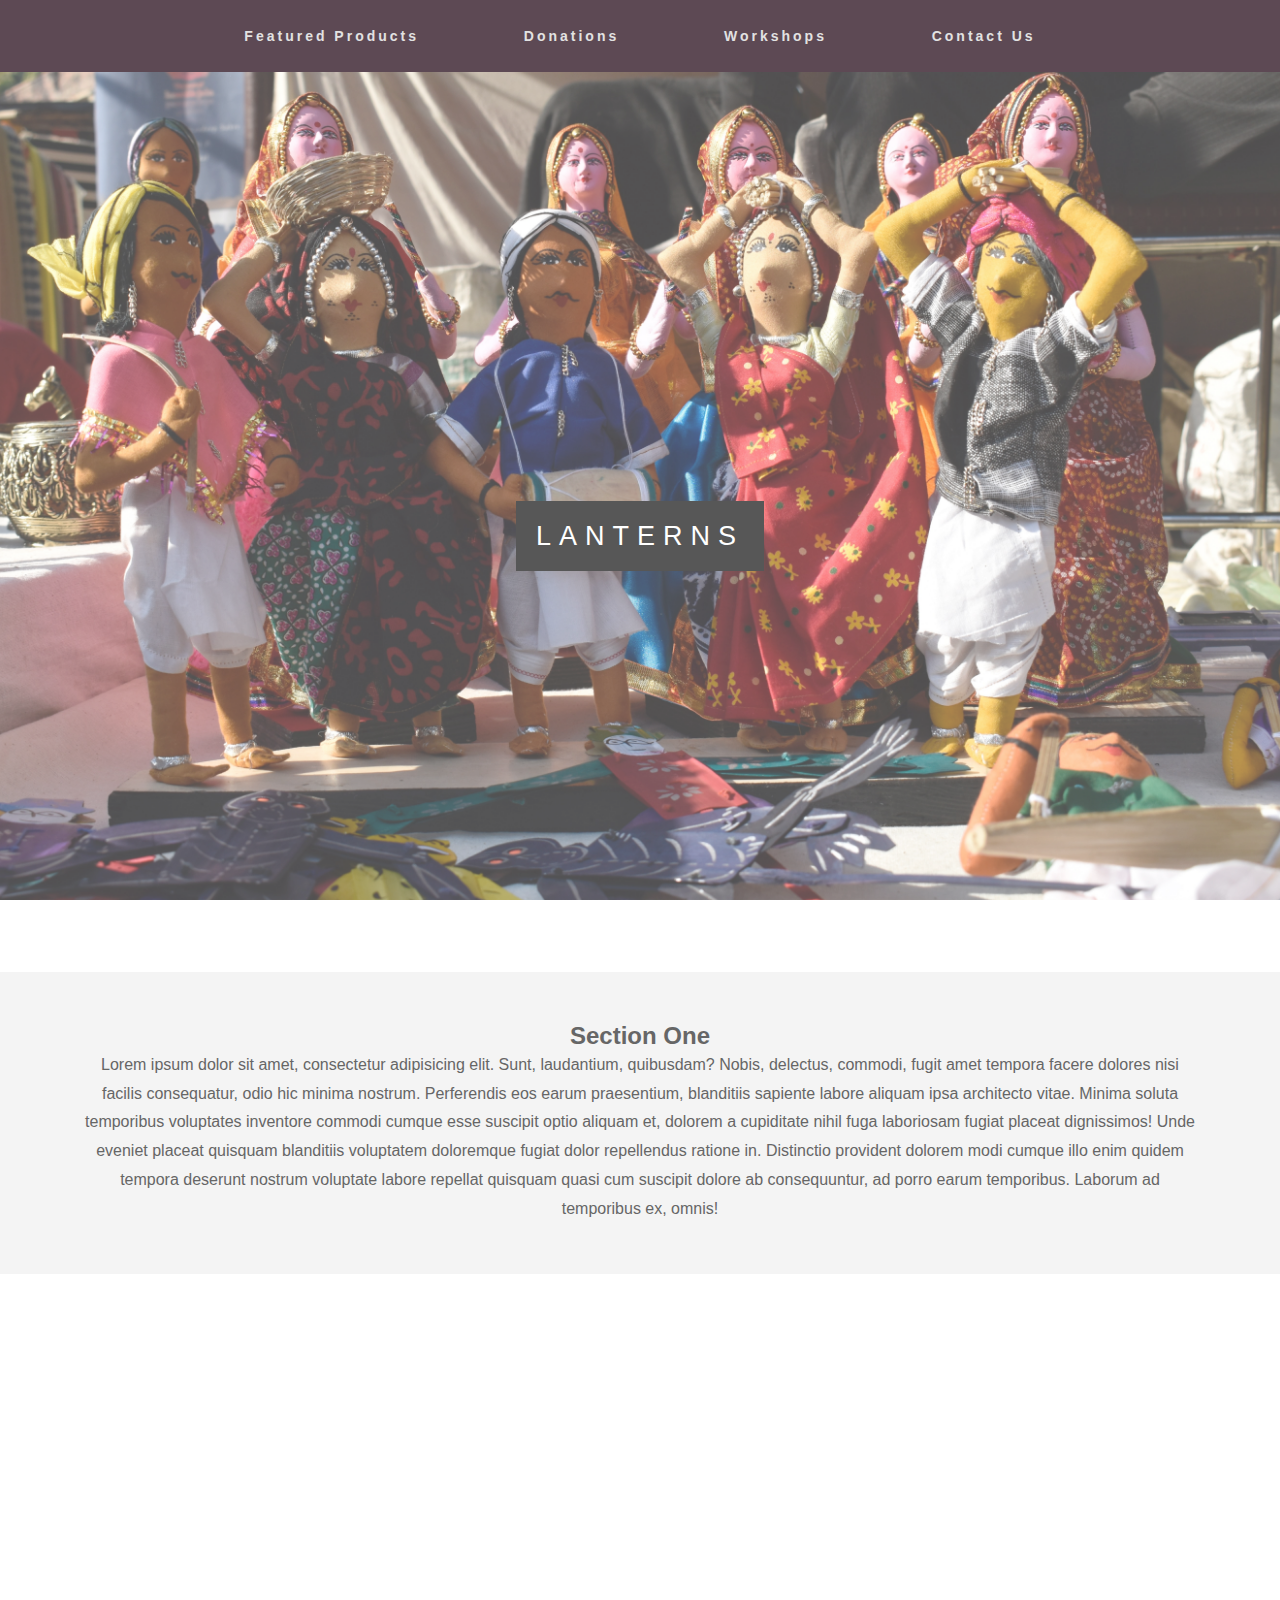
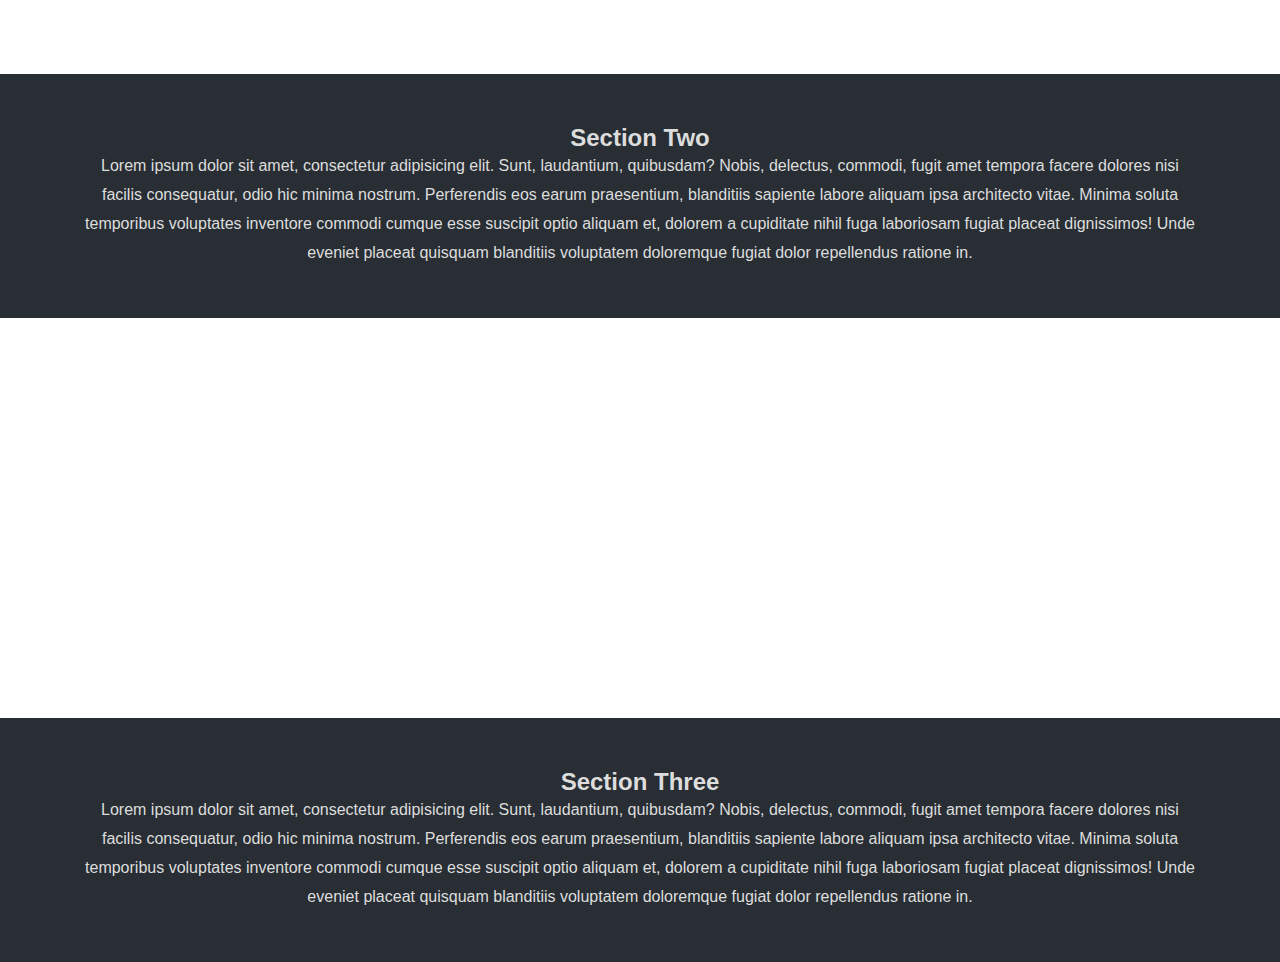
==== index.html @ d67139a0 "Update index.html" ====
<!DOCTYPE html>
<html lang="en">
<head>
  <meta charset="UTF-8">
  <meta name="viewport" content="width=device-width, initial-scale=1.0">
  <meta http-equiv="X-UA-Compatible" content="ie=edge">
  <title>Home Page</title>
  <link rel="stylesheet" href="css/style.css">
</head>
<body>
    <nav>
  
        <ul class="nav-links">
          
            <li>
                <a href="#">Featured Products</a>
            </li>
            <li>
                <a href="#">Donations</a>
            </li>
            <li>
                <a href="#">Workshops</a>
            </li>
            <li>
                <a href="#">Contact Us</a>
            </li>
        </ul>
        <div class="burger">
            <div class="line1"></div>
            <div class="line2"></div>
            <div class="line3"></div>
        </div>
    </nav>
    
    <script src="app.js"></script>
  <div class="pimg1">
    <div class="ptext">
      <span class="border">
        LANTERNS
      </span>
    </div>
  </div>

  <section class="section section-light">
    <h2>Section One</h2>
    <p>
      Lorem ipsum dolor sit amet, consectetur adipisicing elit. Sunt, laudantium, quibusdam? Nobis, delectus, commodi, fugit amet tempora facere dolores nisi facilis consequatur, odio hic minima nostrum. Perferendis eos earum praesentium, blanditiis sapiente labore aliquam ipsa architecto vitae. Minima soluta temporibus voluptates inventore commodi cumque esse suscipit optio aliquam et, dolorem a cupiditate nihil fuga laboriosam fugiat placeat dignissimos! Unde eveniet placeat quisquam blanditiis voluptatem doloremque fugiat dolor repellendus ratione in. Distinctio provident dolorem modi cumque illo enim quidem tempora deserunt nostrum voluptate labore repellat quisquam quasi cum suscipit dolore ab consequuntur, ad porro earum temporibus. Laborum ad temporibus ex, omnis!
    </p>
  </section>

  <div class="pimg2">
  </div>

  <section class="section section-dark">
    <h2>Section Two</h2>
    <p>
      Lorem ipsum dolor sit amet, consectetur adipisicing elit. Sunt, laudantium, quibusdam? Nobis, delectus, commodi, fugit amet tempora facere dolores nisi facilis consequatur, odio hic minima nostrum. Perferendis eos earum praesentium, blanditiis sapiente labore aliquam ipsa architecto vitae. Minima soluta temporibus voluptates inventore commodi cumque esse suscipit optio aliquam et, dolorem a cupiditate nihil fuga laboriosam fugiat placeat dignissimos! Unde eveniet placeat quisquam blanditiis voluptatem doloremque fugiat dolor repellendus ratione in.
    </p>
  </section>

  <div class="pimg3">
  </div>

  <section class="section section-dark">
    <h2>Section Three</h2>
    <p>
      Lorem ipsum dolor sit amet, consectetur adipisicing elit. Sunt, laudantium, quibusdam? Nobis, delectus, commodi, fugit amet tempora facere dolores nisi facilis consequatur, odio hic minima nostrum. Perferendis eos earum praesentium, blanditiis sapiente labore aliquam ipsa architecto vitae. Minima soluta temporibus voluptates inventore commodi cumque esse suscipit optio aliquam et, dolorem a cupiditate nihil fuga laboriosam fugiat placeat dignissimos! Unde eveniet placeat quisquam blanditiis voluptatem doloremque fugiat dolor repellendus ratione in.
    </p>
  </section>

</body>
</html>
---- css/style.css ----
*{
    margin: 0px;
    padding: 0px;
    box-sizing: border-box;
}

::-webkit-scrollbar {
    display: none;
}

body, html{
  height:100%;
  margin:0;
  font-size:16px;
  font-family:"Lato", sans-serif;
  font-weight:400;
  line-height:1.8em;
  color:#666;
}

nav{
    display: flex;
    justify-content: space-around;
    align-items: center;
    min-height: 8vh;
    background-color: #5d4954;
}

.nav-links{
    display: flex;
    justify-content: space-around;
    width: 70%;
}

.nav-links li{
    list-style: none;
}

.nav-links a{
    color: rgb(226, 226, 226);
    text-decoration: none;
    letter-spacing: 3px;
    font-weight: bold;
    font-size: 14px;
}

.burger{
    display: none;
    cursor: pointer;
}

.burger div{
    width: 25px;
    height: 3px;
    background-color: rgb(226, 226, 226);
    margin: 5px;
    transition: all 0.3s ease;
}

@media screen and (max-width: 1024px){
    .nav-links{
        width: 80%;
    }
}

@media screen and (max-width:768px){
    body{
        overflow-x: hidden; 
    }
    
    .nav-links{
        position: absolute;
        right: 0px;
        height: 92vh;
        top: 8vh;
        background-color: #5d4954;
        display: flex;
        flex-direction: column;
        align-items: center;
        width: 50%;
        transform: translateX(100%);
        transition: transform 0.5s ease-in;
    }
    .nav-links li{
        opacity: 0;
    }
    .burger{
        display: block;
    }
}

.nav-active{
    transform: translateX(0%);
}

@keyframes navLinkFade{
    from{
        opacity: 0;
        transform: translateX(50px);
    }
    to{
        opacity: 1;
        transform: translateX(0px);
    }
}

.toggle .line1{
    transform: rotate(-45deg) translate(-5px, 6px);
}

.toggle .line2{
   opacity: 0;
}

.toggle .line3{
    transform: rotate(45deg) translate(-5px, -6px);
}

.pimg1, .pimg2, .pimg3{
  position:relative;
  opacity:0.70;
  background-position:center;
  background-size:cover;
  background-repeat:no-repeat;

  /*
    fixed = parallax
    scroll = normal
  */
  background-attachment:fixed;
}

.pimg1{
  background-image:url('../img/image4.jpg');
  min-height:100%;
}

.pimg2{
  background-image:url('../img/image5.jpg');
  min-height:400px;
}

.pimg3{
  background-image:url('../img/image6.jpg');
  min-height:400px;
}

.section{
  text-align:center;
  padding:50px 80px;
}

.section-light{
  background-color:#f4f4f4;
  color:#666;
}

.section-dark{
  background-color:#282e34;
  color:#ddd;
}

.ptext{
  position:absolute;
  top:50%;
  width:100%;
  text-align:center;
  color:#000;
  font-size:27px;
  letter-spacing:8px;
  text-transform:uppercase;
}

.ptext .border{
  background-color:#111;
  color:#fff;
  padding:20px;
}

.ptext .border.trans{
  background-color:transparent;
}

@media(max-width:568px){
  .pimg1, .pimg2, .pimg3{
    background-attachment:scroll;
  }
}
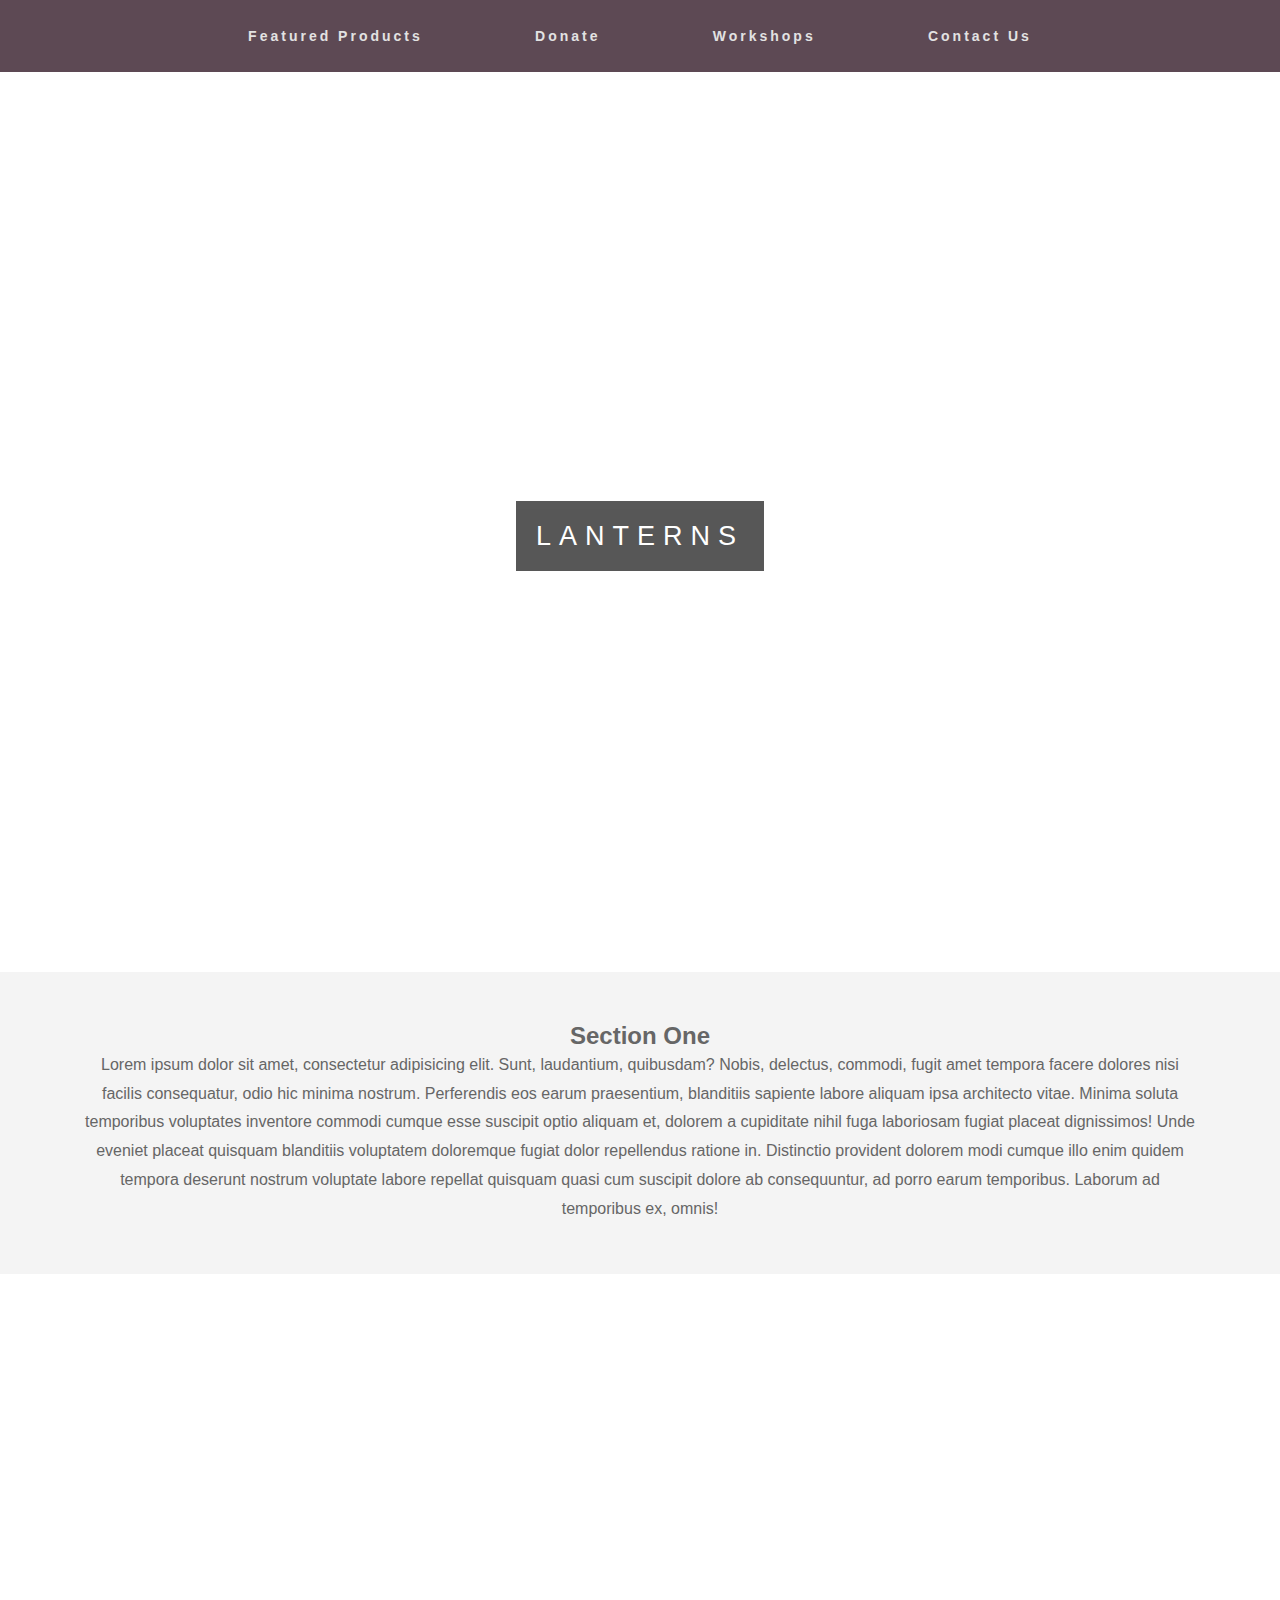
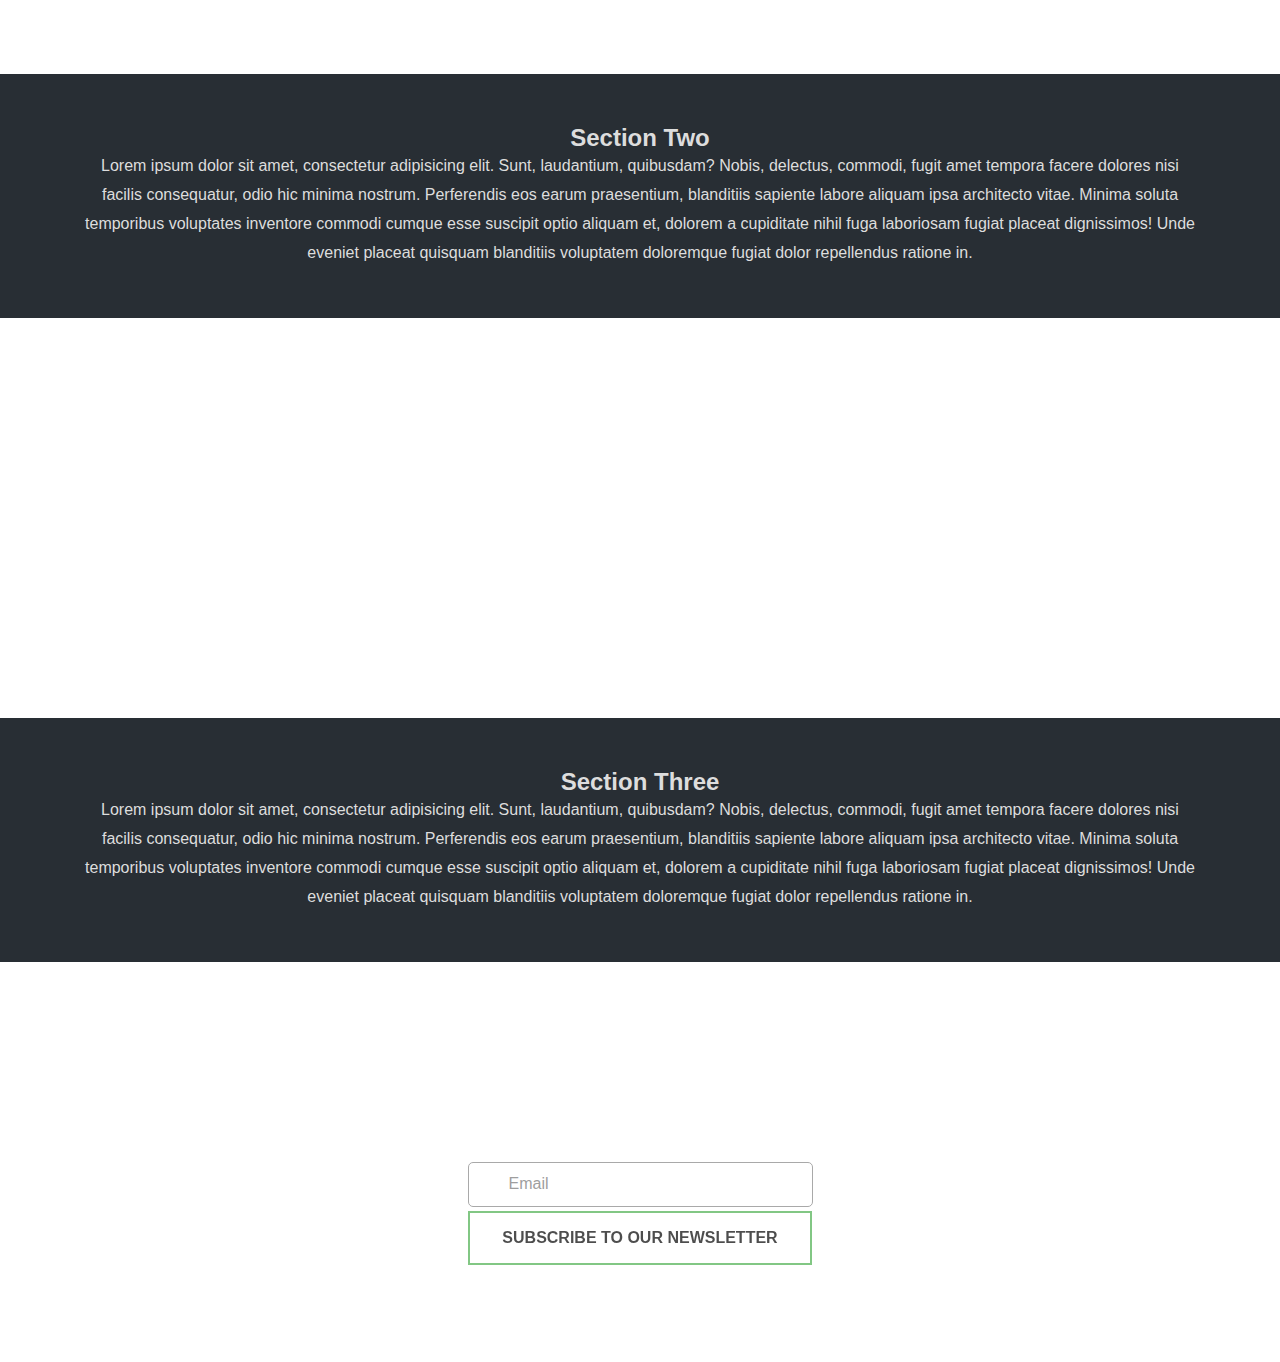
==== commit 3b42e593: "Add files via upload" ====
--- a/index.html
+++ b/index.html
@@ -9,14 +9,14 @@
 </head>
 <body>
     <nav>
-  
+        
         <ul class="nav-links">
-          
+            
             <li>
                 <a href="#">Featured Products</a>
             </li>
             <li>
-                <a href="#">Donations</a>
+                <a href="#">Donate</a>
             </li>
             <li>
                 <a href="#">Workshops</a>
@@ -48,8 +48,7 @@
     </p>
   </section>
 
-  <div class="pimg2">
-  </div>
+  <div class="pimg2"></div>
 
   <section class="section section-dark">
     <h2>Section Two</h2>
@@ -67,6 +66,14 @@
       Lorem ipsum dolor sit amet, consectetur adipisicing elit. Sunt, laudantium, quibusdam? Nobis, delectus, commodi, fugit amet tempora facere dolores nisi facilis consequatur, odio hic minima nostrum. Perferendis eos earum praesentium, blanditiis sapiente labore aliquam ipsa architecto vitae. Minima soluta temporibus voluptates inventore commodi cumque esse suscipit optio aliquam et, dolorem a cupiditate nihil fuga laboriosam fugiat placeat dignissimos! Unde eveniet placeat quisquam blanditiis voluptatem doloremque fugiat dolor repellendus ratione in.
     </p>
   </section>
+    
+    <div class="pimg4">
+    <div class="ptext">
+    <input type="text" class="inputs" placeholder="Email">
+        <br>
+      <button class="button button1">Subscribe to our newsletter</button>
+    </div>
+  </div>
 
 </body>
 </html>
--- a/css/style.css
+++ b/css/style.css
@@ -25,6 +25,7 @@
     min-height: 8vh;
     background-color: #5d4954;
 }
+
 
 .nav-links{
     display: flex;
@@ -82,7 +83,8 @@
         transition: transform 0.5s ease-in;
     }
     .nav-links li{
-        opacity: 0;
+        opacity: 1;
+        background-color: #5d4954;
     }
     .burger{
         display: block;
@@ -116,7 +118,8 @@
     transform: rotate(45deg) translate(-5px, -6px);
 }
 
-.pimg1, .pimg2, .pimg3{
+
+.pimg1, .pimg2, .pimg3, .pimg4{
   position:relative;
   opacity:0.70;
   background-position:center;
@@ -131,17 +134,22 @@
 }
 
 .pimg1{
-  background-image:url('../img/image4.jpg');
+  background-image:url('../img/image1.jpg');
   min-height:100%;
 }
 
 .pimg2{
-  background-image:url('../img/image5.jpg');
+  background-image:url('../img/image4.png');
   min-height:400px;
 }
 
 .pimg3{
-  background-image:url('../img/image6.jpg');
+  background-image:url('../img/image2.jpg');
+  min-height:400px;
+}
+
+.pimg4{
+  background-image:url('../img/image3.jpg');
   min-height:400px;
 }
 
@@ -186,3 +194,78 @@
     background-attachment:scroll;
   }
 }
+
+.button {
+  border: none;
+  color: white;
+  padding: 16px 32px;
+  text-align: center;
+  text-decoration: none;
+  display: inline-block;
+  font-size: 16px;
+  margin: 4px 2px;
+  transition-duration: 0.4s;
+  cursor: pointer;
+}
+
+.button1 {
+  background-color: transparent;
+  color: black;
+  border: 2px solid #4CAF50;
+    font-weight: bold;
+    text-transform: uppercase;
+}
+
+.button1:hover {
+  background-color: #4CAF50;
+  color: white;
+}
+
+input[type=text] {
+    padding: 16px 32px;
+    background-color: white;
+  background-position: 10px 10px;
+  background-repeat: no-repeat;
+  padding-left: 40px;
+ font-size: 16px;
+        
+    -webkit-border-radius: 5px;
+	-moz-border-radius: 5px;
+	border-radius: 5px;
+	border: 1px solid #848484;
+	outline:0;
+	height:45px;
+	width: 345px;
+}
+
+@media screen and (max-width: 481px)
+  {nav{
+      display: flex;
+      justify-content: space-around;
+      align-items: left;
+      min-height: 8vh;
+      background-color: #267e1b;
+  }
+  .nav-links{
+      display: flex;
+      justify-content: space-around;
+      width: 150%;
+  }
+
+  .nav-links li{
+      list-style: none;
+  }
+
+  .nav-links a{
+      color: rgb(226, 226, 226);
+      text-decoration: none;
+      letter-spacing: 1px;
+      font-weight: bold;
+      font-size: 12px;
+  }
+  }
+
+.nav-links.nav-active li{
+  opacity: 1;
+    background-color: #5d4954;
+}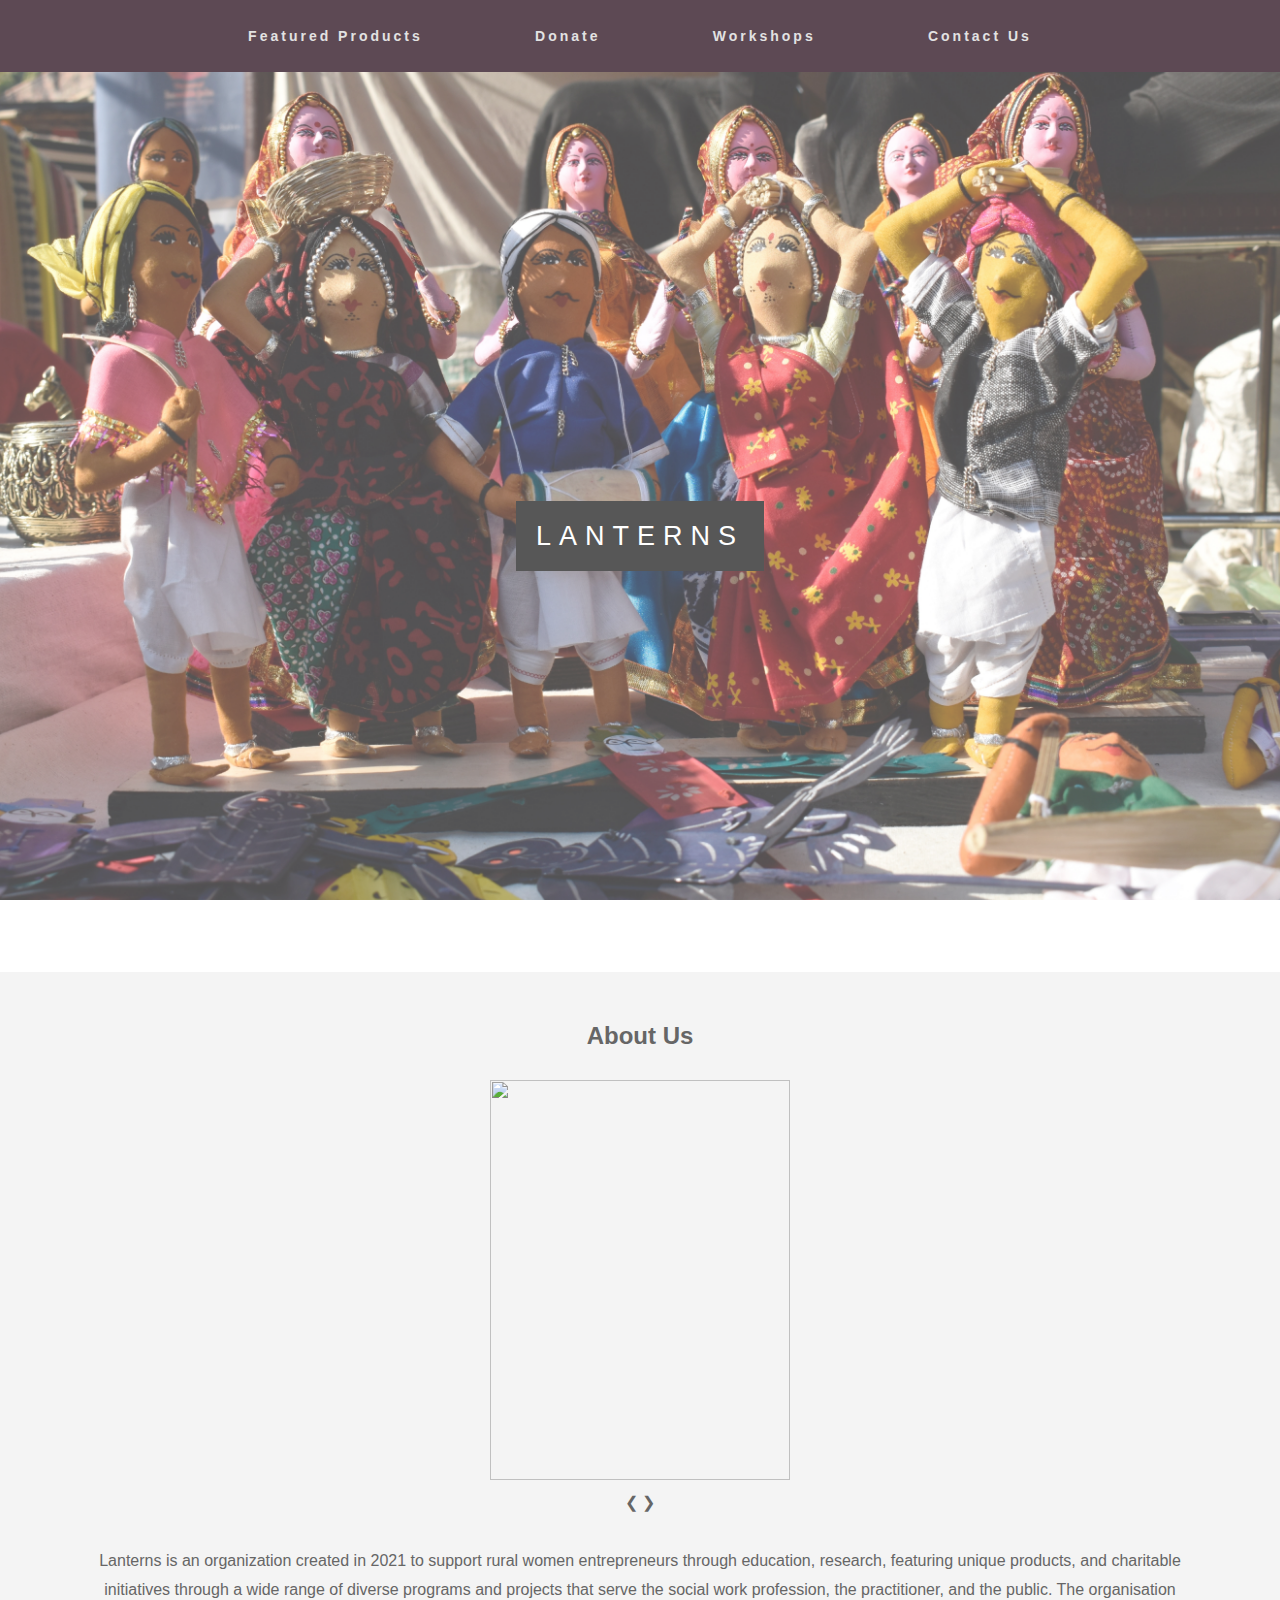
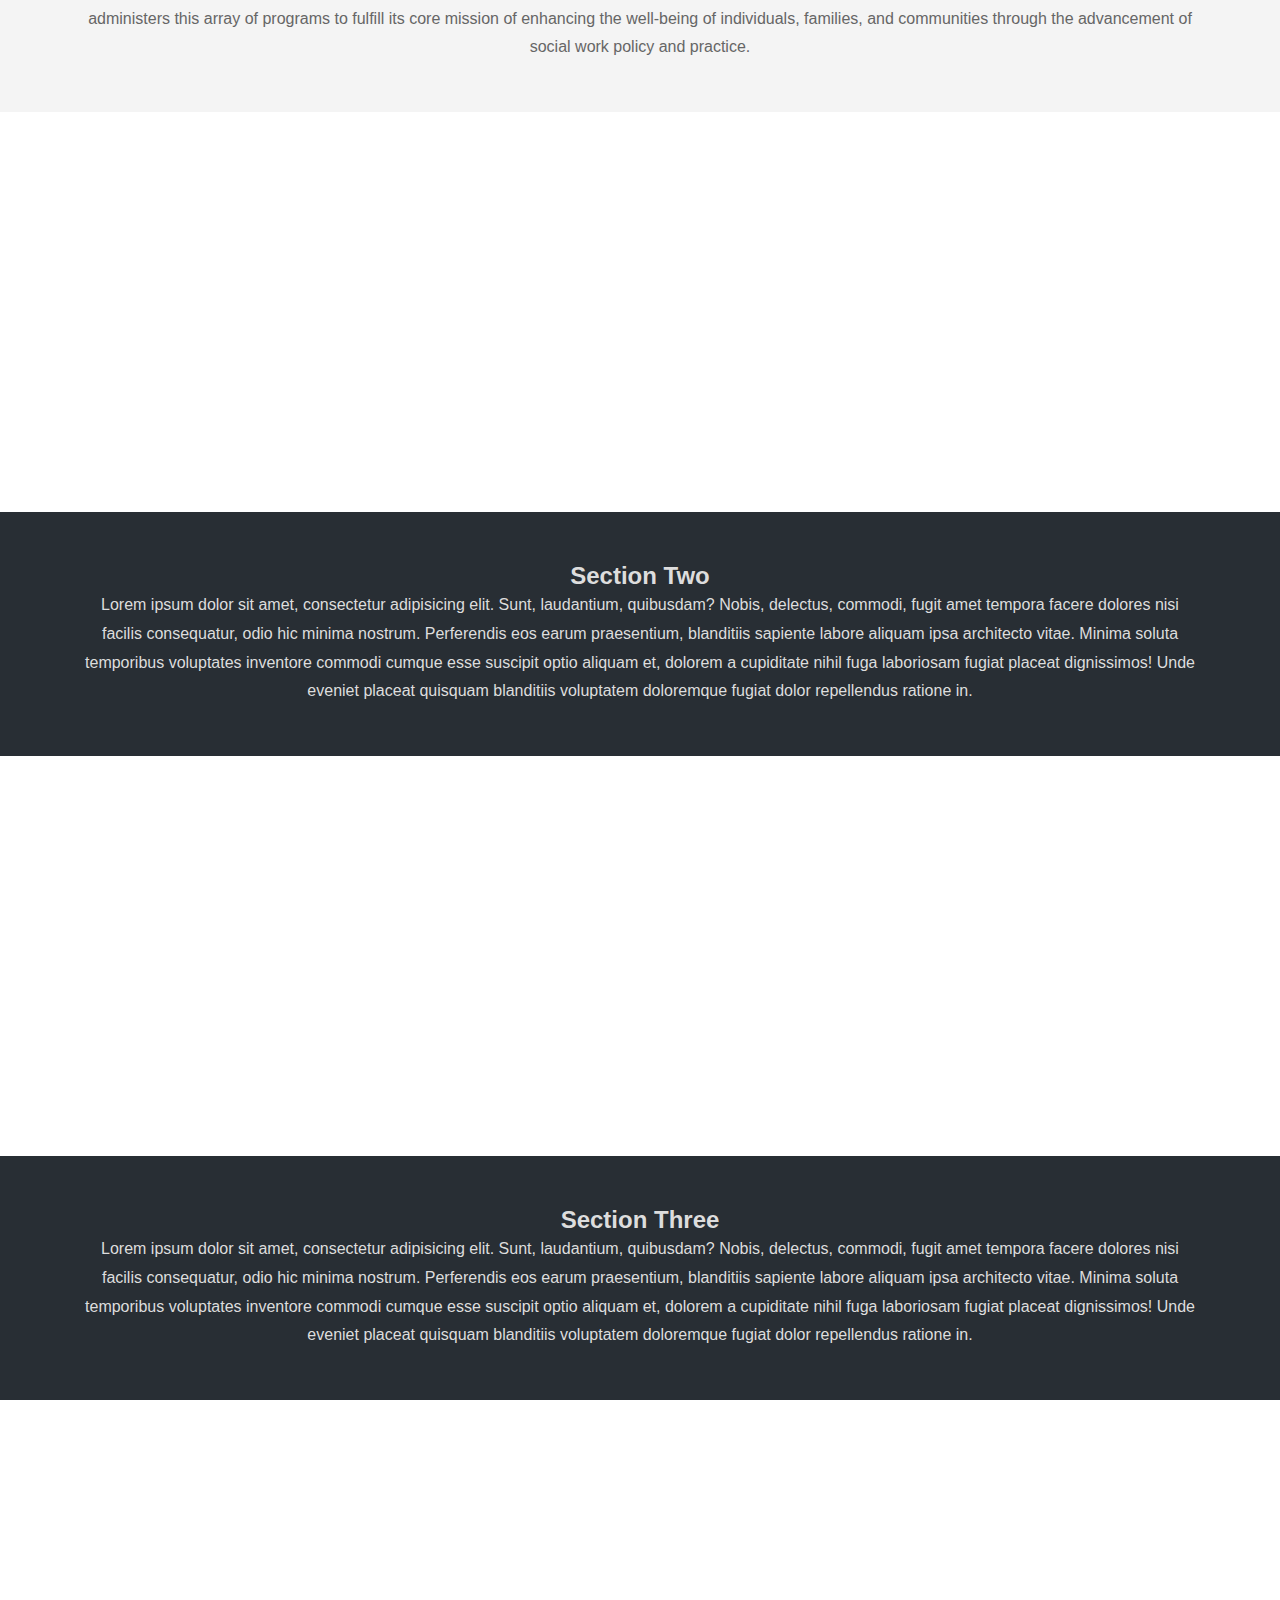
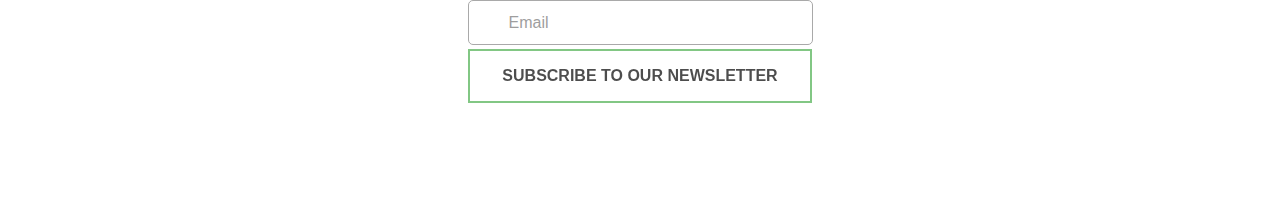
==== commit 25be5f04: "Update index.html" ====
--- a/index.html
+++ b/index.html
@@ -42,9 +42,80 @@
   </div>
 
   <section class="section section-light">
-    <h2>Section One</h2>
+    <h2>About Us</h2> 
+      <br> 
+      
+      <!-- Slideshow container -->
+<div class="slideshow-container">
+
+  <!-- Full-width images with number and caption text -->
+  <div class="mySlides fade">
+    <img src="res/Screen1.png" width="300" height="400">
+  </div>
+
+  <div class="mySlides fade">
+    <img src="res/Screen2.png" width="300" height="400">
+  </div>
+
+  <div class="mySlides fade">
+    <img src="res/Screen3.png" width="300" height="400">
+  </div>
+
+    <div class="mySlides fade">
+    <img src="res/Screen4.png" width="300" height="400">
+  </div>
+    
+    <div class="mySlides fade">
+    <img src="res/Screen5.png" width="300" height="400">
+  </div>
+  <!-- Next and previous buttons -->
+  <a class="prev" onclick="plusSlides(-1)">&#10094;</a>
+  <a class="next" onclick="plusSlides(1)">&#10095;</a>
+</div>
+<br>
+
+<!-- The dots/circles -->
+<div style="text-align:center">
+  <span class="dot" onclick="currentSlide(1)"></span>
+  <span class="dot" onclick="currentSlide(2)"></span>
+  <span class="dot" onclick="currentSlide(3)"></span>
+    <span class="dot" onclick="currentSlide(4)"></span>
+    <span class="dot" onclick="currentSlide(5)"></span>
+</div>
+      
+      <script>
+      var slideIndex = 1;
+showSlides(slideIndex);
+
+// Next/previous controls
+function plusSlides(n) {
+  showSlides(slideIndex += n);
+}
+
+// Thumbnail image controls
+function currentSlide(n) {
+  showSlides(slideIndex = n);
+}
+
+function showSlides(n) {
+  var i;
+  var slides = document.getElementsByClassName("mySlides");
+  var dots = document.getElementsByClassName("dot");
+  if (n > slides.length) {slideIndex = 1}
+  if (n < 1) {slideIndex = slides.length}
+  for (i = 0; i < slides.length; i++) {
+      slides[i].style.display = "none";
+  }
+  for (i = 0; i < dots.length; i++) {
+      dots[i].className = dots[i].className.replace(" active", "");
+  }
+  slides[slideIndex-1].style.display = "block";
+  dots[slideIndex-1].className += " active";
+}
+      </script>
+      
     <p>
-      Lorem ipsum dolor sit amet, consectetur adipisicing elit. Sunt, laudantium, quibusdam? Nobis, delectus, commodi, fugit amet tempora facere dolores nisi facilis consequatur, odio hic minima nostrum. Perferendis eos earum praesentium, blanditiis sapiente labore aliquam ipsa architecto vitae. Minima soluta temporibus voluptates inventore commodi cumque esse suscipit optio aliquam et, dolorem a cupiditate nihil fuga laboriosam fugiat placeat dignissimos! Unde eveniet placeat quisquam blanditiis voluptatem doloremque fugiat dolor repellendus ratione in. Distinctio provident dolorem modi cumque illo enim quidem tempora deserunt nostrum voluptate labore repellat quisquam quasi cum suscipit dolore ab consequuntur, ad porro earum temporibus. Laborum ad temporibus ex, omnis!
+      Lanterns is an organization created in 2021 to support rural women entrepreneurs through education, research, featuring unique products, and charitable initiatives through a wide range of diverse programs and projects that serve the social work profession, the practitioner, and the public. The organisation administers this array of programs to fulfill its core mission of enhancing the well-being of individuals, families, and communities through the advancement of social work policy and practice.
     </p>
   </section>
 
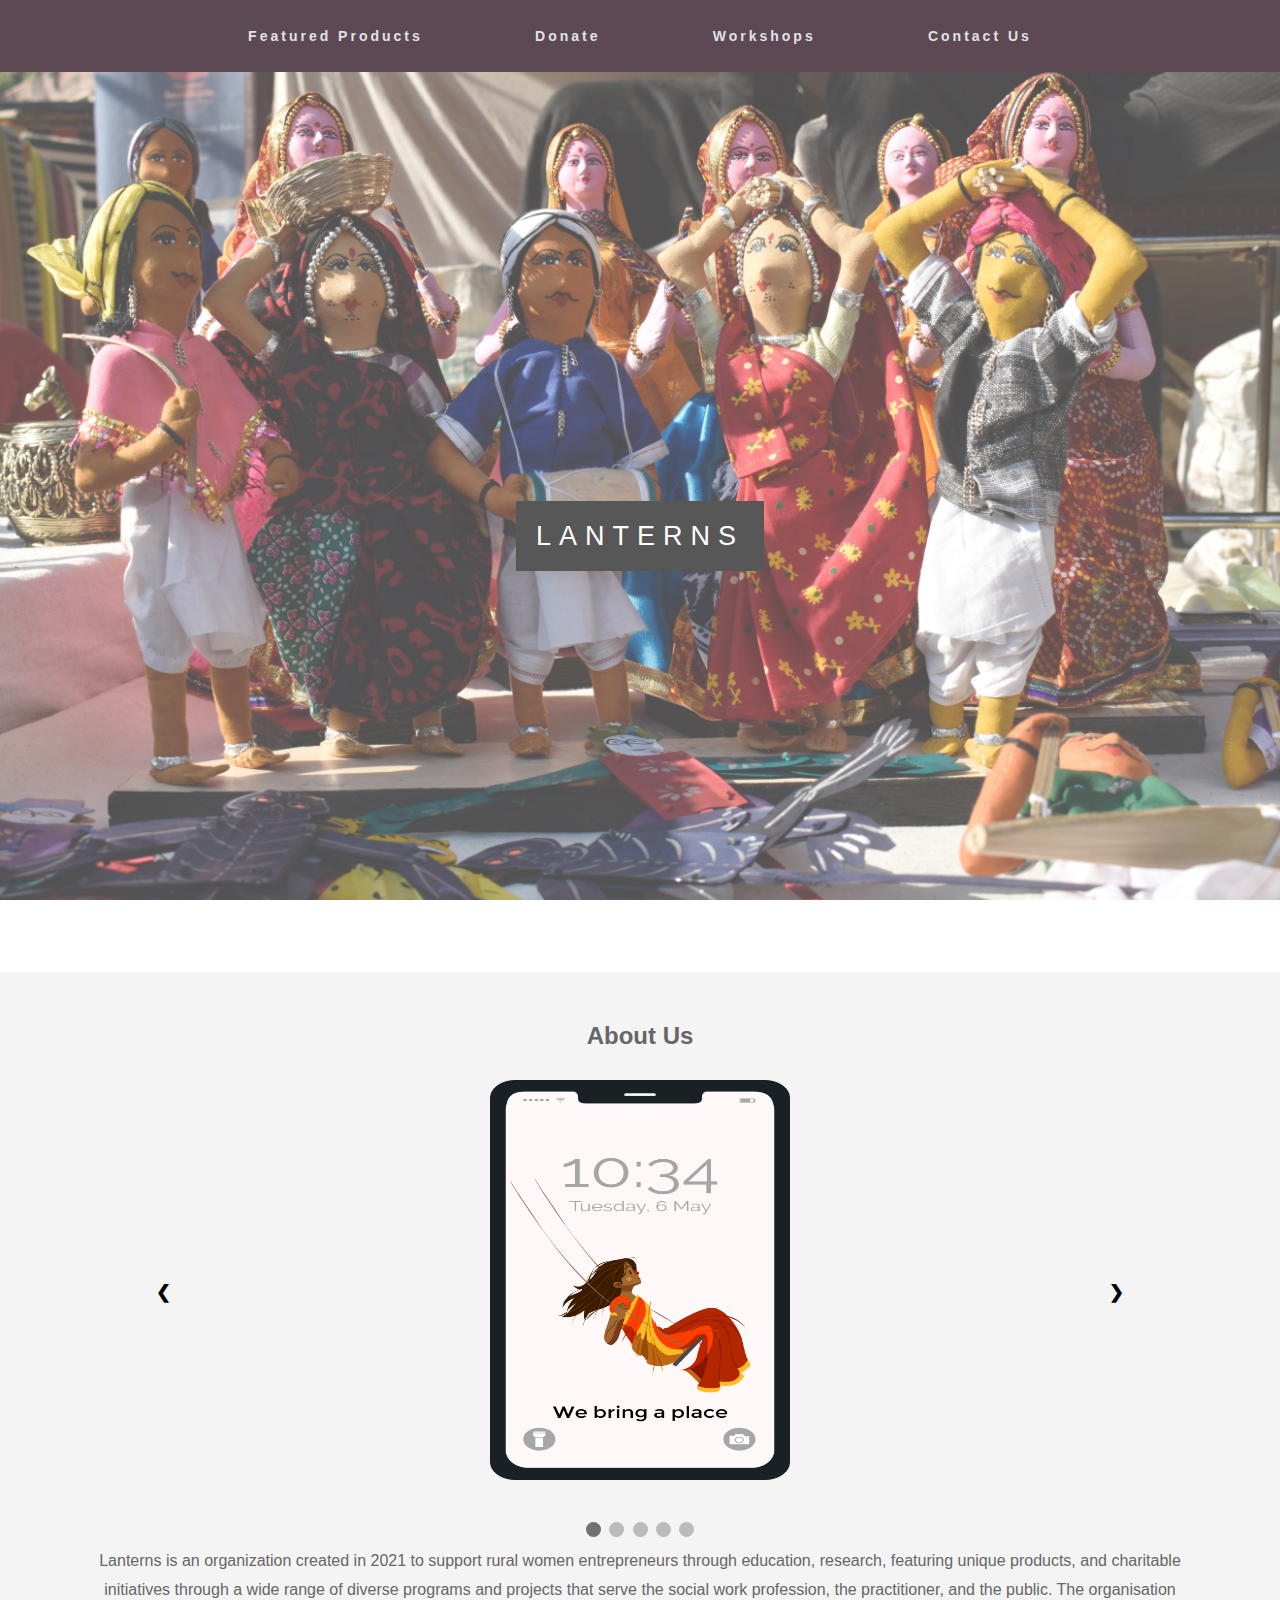
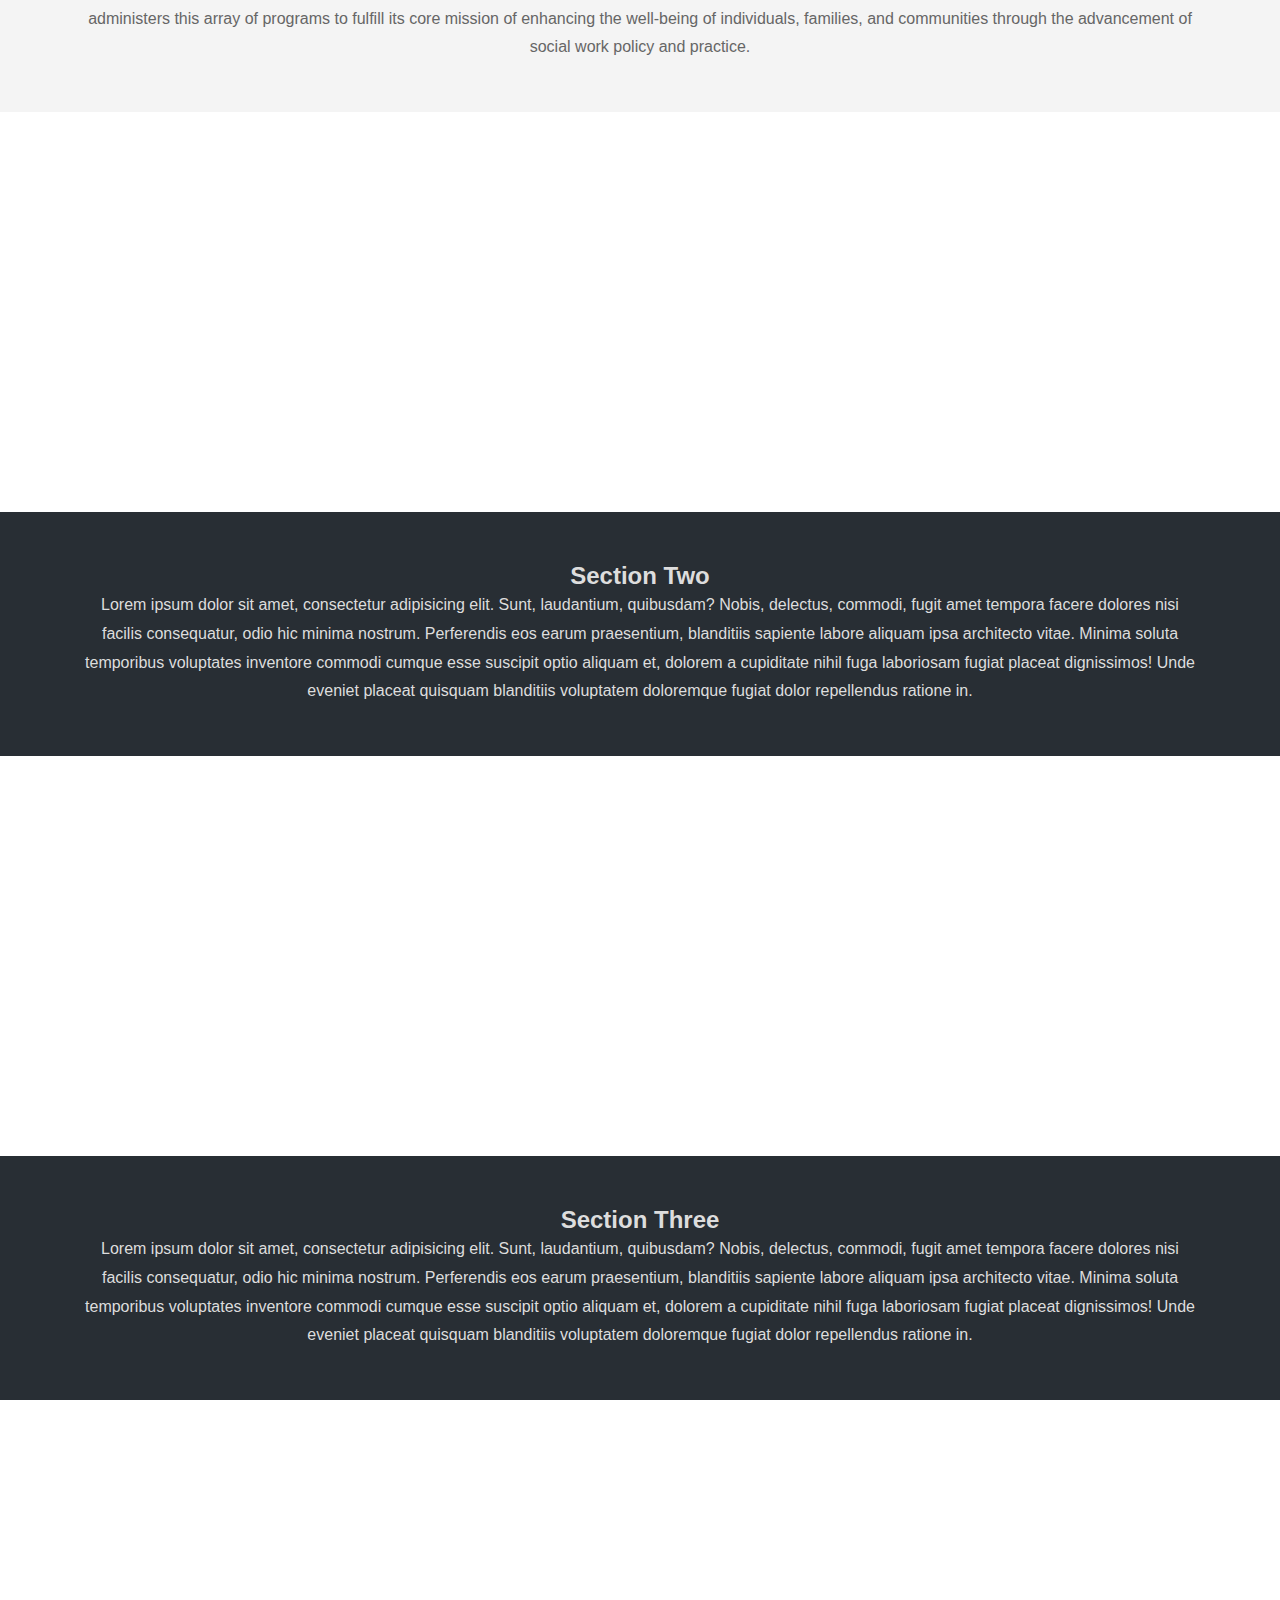
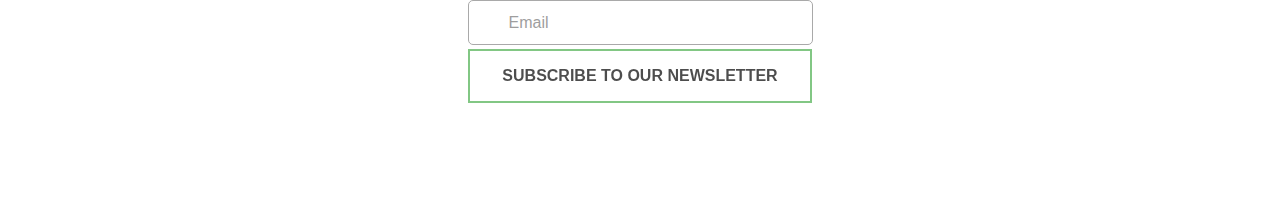
==== commit 0980c337: "Update index.html" ====
--- a/index.html
+++ b/index.html
@@ -13,16 +13,16 @@
         <ul class="nav-links">
             
             <li>
-                <a href="#">Featured Products</a>
+                <a href="https://featured-product.netlify.app/">Featured Products</a>
             </li>
             <li>
-                <a href="#">Donate</a>
+                <a href="https://donate-now.netlify.app/">Donate</a>
             </li>
             <li>
-                <a href="#">Workshops</a>
+                <a href="https://book-workshop.netlify.app/">Workshops</a>
             </li>
             <li>
-                <a href="#">Contact Us</a>
+                <a href="https://contact-us-now.netlify.app/">Contact Us</a>
             </li>
         </ul>
         <div class="burger">
--- a/css/style.css
+++ b/css/style.css
@@ -268,4 +268,105 @@
 .nav-links.nav-active li{
   opacity: 1;
     background-color: #5d4954;
-}+}
+
+* {box-sizing:border-box}
+
+/* Slideshow container */
+.slideshow-container {
+  max-width: 1000px;
+  position: relative;
+  margin: auto;
+}
+
+/* Hide the images by default */
+.mySlides {
+  display: none;
+}
+
+/* Next & previous buttons */
+.prev, .next {
+  cursor: pointer;
+  position: absolute;
+  top: 50%;
+  width: auto;
+  margin-top: -22px;
+  padding: 16px;
+  color: black;
+  font-weight: bold;
+  font-size: 18px;
+  transition: 0.6s ease;
+  border-radius: 0 3px 3px 0;
+  user-select: none;
+}
+
+/* Position the "next button" to the right */
+.next {
+  right: 0;
+  border-radius: 3px 0 0 3px;
+}
+
+.prev {
+  left: 0;
+  border-radius: 3px 0 0 3px;
+}
+
+
+/* On hover, add a black background color with a little bit see-through */
+.prev:hover, .next:hover {
+  background-color: rgba(0,0,0,0.8);
+}
+
+/* Caption text */
+.text {
+  color: #f2f2f2;
+  font-size: 15px;
+  padding: 8px 12px;
+  position: absolute;
+  bottom: 8px;
+  width: 100%;
+  text-align: center;
+}
+
+/* Number text (1/3 etc) */
+.numbertext {
+  color: #f2f2f2;
+  font-size: 12px;
+  padding: 8px 12px;
+  position: absolute;
+  top: 0;
+}
+
+/* The dots/bullets/indicators */
+.dot {
+  cursor: pointer;
+  height: 15px;
+  width: 15px;
+  margin: 0 2px;
+  background-color: #bbb;
+  border-radius: 50%;
+  display: inline-block;
+  transition: background-color 0.6s ease;
+}
+
+.active, .dot:hover {
+  background-color: #717171;
+}
+
+/* Fading animation */
+.fade {
+  -webkit-animation-name: fade;
+  -webkit-animation-duration: 1.5s;
+  animation-name: fade;
+  animation-duration: 1.5s;
+}
+
+@-webkit-keyframes fade {
+  from {opacity: .4}
+  to {opacity: 1}
+}
+
+@keyframes fade {
+  from {opacity: .4}
+  to {opacity: 1}
+}
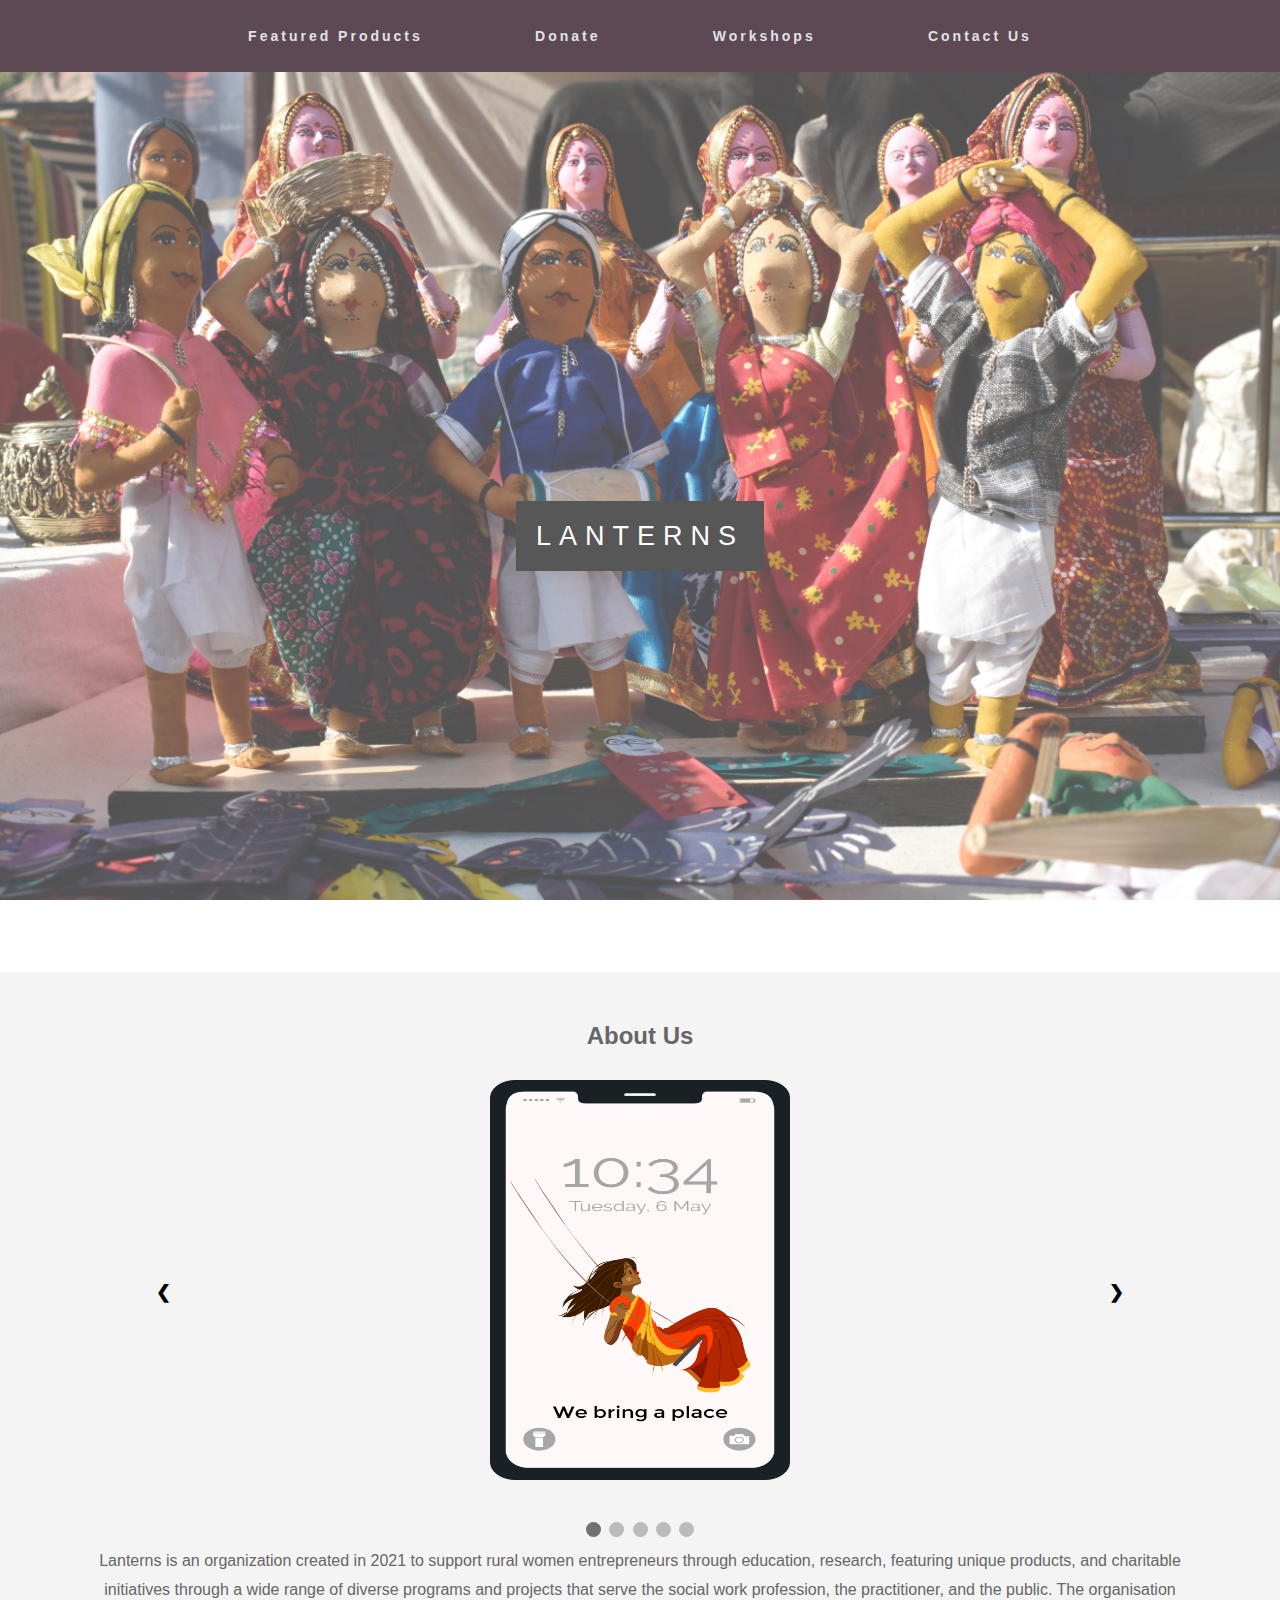
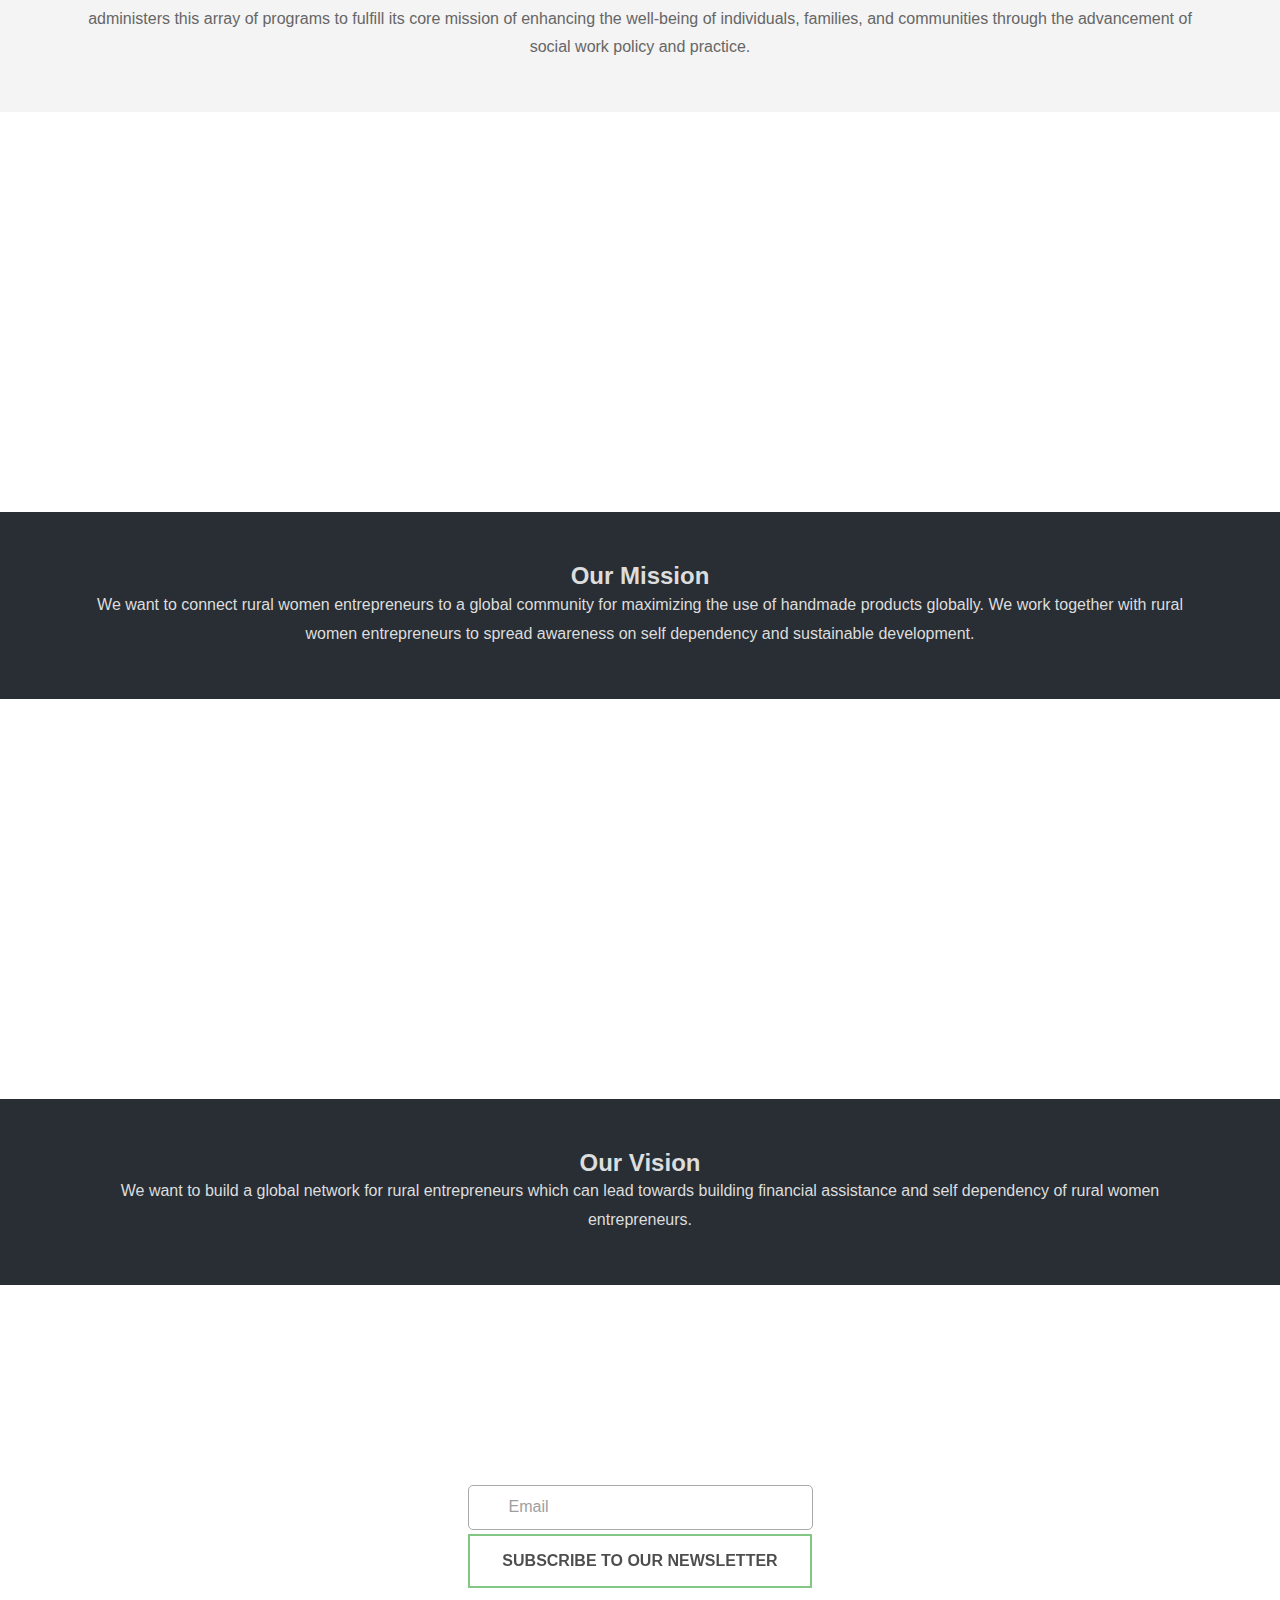
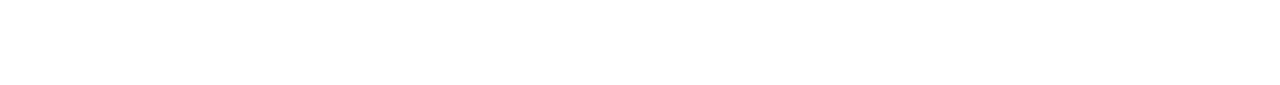
==== commit 3a1756ee: "Update index.html" ====
--- a/index.html
+++ b/index.html
@@ -25,14 +25,11 @@
                 <a href="https://contact-us-now.netlify.app/">Contact Us</a>
             </li>
         </ul>
-        <div class="burger">
-            <div class="line1"></div>
-            <div class="line2"></div>
-            <div class="line3"></div>
-        </div>
+      
+      
     </nav>
-    
-    <script src="app.js"></script>
+   
+  
   <div class="pimg1">
     <div class="ptext">
       <span class="border">
@@ -122,9 +119,9 @@
   <div class="pimg2"></div>
 
   <section class="section section-dark">
-    <h2>Section Two</h2>
+    <h2>Our Mission</h2>
     <p>
-      Lorem ipsum dolor sit amet, consectetur adipisicing elit. Sunt, laudantium, quibusdam? Nobis, delectus, commodi, fugit amet tempora facere dolores nisi facilis consequatur, odio hic minima nostrum. Perferendis eos earum praesentium, blanditiis sapiente labore aliquam ipsa architecto vitae. Minima soluta temporibus voluptates inventore commodi cumque esse suscipit optio aliquam et, dolorem a cupiditate nihil fuga laboriosam fugiat placeat dignissimos! Unde eveniet placeat quisquam blanditiis voluptatem doloremque fugiat dolor repellendus ratione in.
+      We want to connect rural women entrepreneurs to a global community for maximizing the use of handmade products globally. We work together with rural women entrepreneurs to spread awareness on self dependency and sustainable development.
     </p>
   </section>
 
@@ -132,9 +129,9 @@
   </div>
 
   <section class="section section-dark">
-    <h2>Section Three</h2>
+    <h2>Our Vision</h2>
     <p>
-      Lorem ipsum dolor sit amet, consectetur adipisicing elit. Sunt, laudantium, quibusdam? Nobis, delectus, commodi, fugit amet tempora facere dolores nisi facilis consequatur, odio hic minima nostrum. Perferendis eos earum praesentium, blanditiis sapiente labore aliquam ipsa architecto vitae. Minima soluta temporibus voluptates inventore commodi cumque esse suscipit optio aliquam et, dolorem a cupiditate nihil fuga laboriosam fugiat placeat dignissimos! Unde eveniet placeat quisquam blanditiis voluptatem doloremque fugiat dolor repellendus ratione in.
+      We want to build a global network for rural entrepreneurs which can lead towards building financial assistance and self dependency of rural women entrepreneurs.
     </p>
   </section>
     
--- a/css/style.css
+++ b/css/style.css
@@ -43,79 +43,6 @@
     letter-spacing: 3px;
     font-weight: bold;
     font-size: 14px;
-}
-
-.burger{
-    display: none;
-    cursor: pointer;
-}
-
-.burger div{
-    width: 25px;
-    height: 3px;
-    background-color: rgb(226, 226, 226);
-    margin: 5px;
-    transition: all 0.3s ease;
-}
-
-@media screen and (max-width: 1024px){
-    .nav-links{
-        width: 80%;
-    }
-}
-
-@media screen and (max-width:768px){
-    body{
-        overflow-x: hidden; 
-    }
-    
-    .nav-links{
-        position: absolute;
-        right: 0px;
-        height: 92vh;
-        top: 8vh;
-        background-color: #5d4954;
-        display: flex;
-        flex-direction: column;
-        align-items: center;
-        width: 50%;
-        transform: translateX(100%);
-        transition: transform 0.5s ease-in;
-    }
-    .nav-links li{
-        opacity: 1;
-        background-color: #5d4954;
-    }
-    .burger{
-        display: block;
-    }
-}
-
-.nav-active{
-    transform: translateX(0%);
-}
-
-@keyframes navLinkFade{
-    from{
-        opacity: 0;
-        transform: translateX(50px);
-    }
-    to{
-        opacity: 1;
-        transform: translateX(0px);
-    }
-}
-
-.toggle .line1{
-    transform: rotate(-45deg) translate(-5px, 6px);
-}
-
-.toggle .line2{
-   opacity: 0;
-}
-
-.toggle .line3{
-    transform: rotate(45deg) translate(-5px, -6px);
 }
 
 
